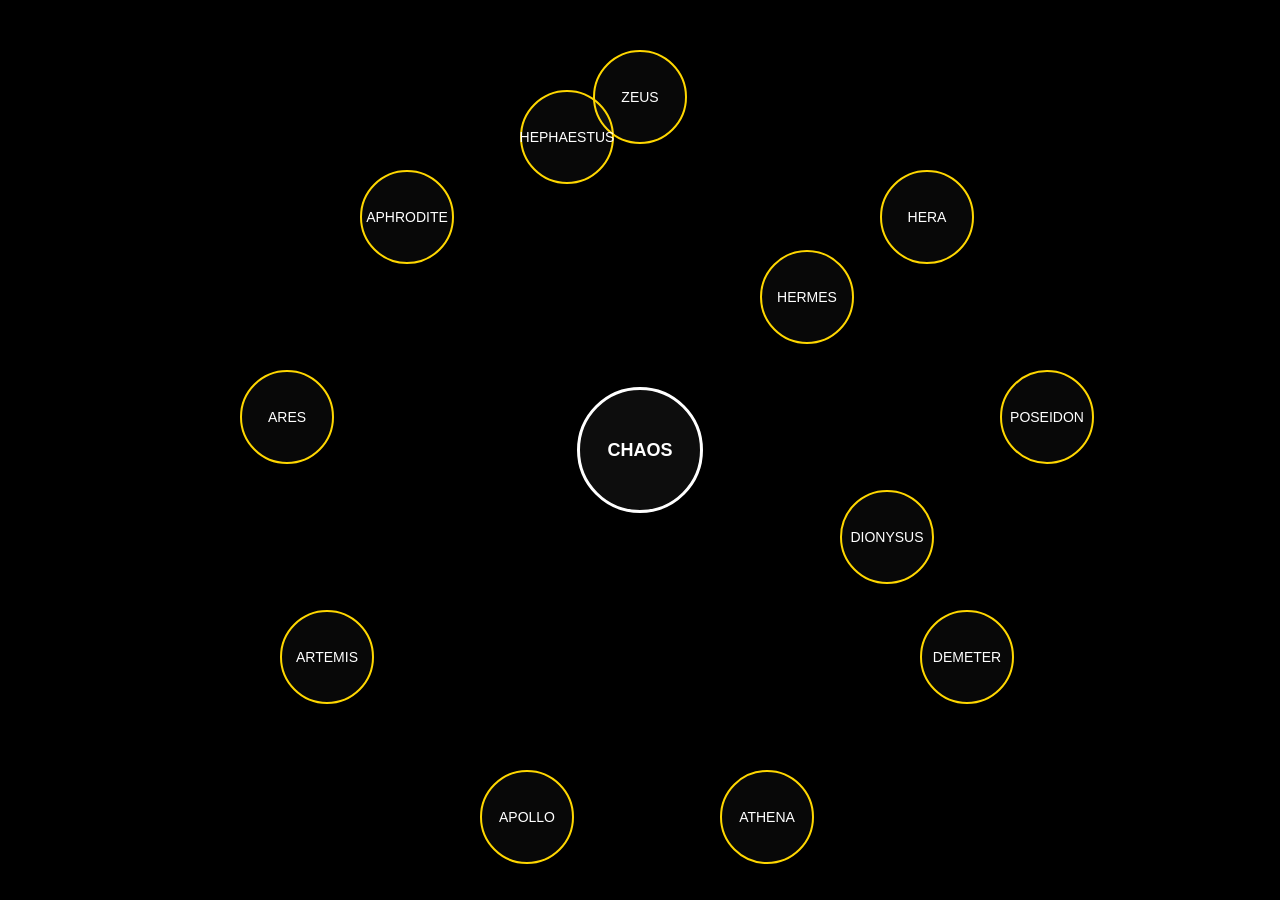
==== dashboard/index.html @ e1683bd7 "Create index.html Signed-off-by: Devines Protocol  <devineverse@proton.me>" ====
<!DOCTYPE html>
<html lang="en">

<head>

<meta charset="UTF-8">
<meta name="viewport" content="width=device-width, initial-scale=1.0">

<title>DEVINES Protocol</title>

<style>

body{
background:#000;
color:white;
font-family:Arial, Helvetica, sans-serif;
display:flex;
justify-content:center;
align-items:center;
height:100vh;
margin:0;
overflow:hidden;
}

#universe{
position:relative;
width:800px;
height:800px;
}

.node{
position:absolute;
width:90px;
height:90px;
border-radius:50%;
border:2px solid gold;
display:flex;
align-items:center;
justify-content:center;
text-align:center;
cursor:pointer;
transition:0.3s;
font-size:14px;
background:rgba(255,255,255,0.03);
}

.node:hover{
transform:scale(1.1);
box-shadow:0 0 20px gold;
}

.center{
width:120px;
height:120px;
border:3px solid white;
font-size:18px;
font-weight:bold;
left:50%;
top:50%;
transform:translate(-50%,-50%);
background:rgba(255,255,255,0.05);
}

</style>

</head>

<body>

<div id="universe">

<div class="node center" onclick="awake('CHAOS')">
CHAOS
</div>

<div class="node" style="top:0%;left:50%;transform:translate(-50%,0);" onclick="awake('ZEUS')">ZEUS</div>

<div class="node" style="top:15%;left:80%;" onclick="awake('HERA')">HERA</div>

<div class="node" style="top:40%;left:95%;" onclick="awake('POSEIDON')">POSEIDON</div>

<div class="node" style="top:70%;left:85%;" onclick="awake('DEMETER')">DEMETER</div>

<div class="node" style="top:90%;left:60%;" onclick="awake('ATHENA')">ATHENA</div>

<div class="node" style="top:90%;left:30%;" onclick="awake('APOLLO')">APOLLO</div>

<div class="node" style="top:70%;left:5%;" onclick="awake('ARTEMIS')">ARTEMIS</div>

<div class="node" style="top:40%;left:0%;" onclick="awake('ARES')">ARES</div>

<div class="node" style="top:15%;left:15%;" onclick="awake('APHRODITE')">APHRODITE</div>

<div class="node" style="top:5%;left:35%;" onclick="awake('HEPHAESTUS')">HEPHAESTUS</div>

<div class="node" style="top:25%;left:65%;" onclick="awake('HERMES')">HERMES</div>

<div class="node" style="top:55%;left:75%;" onclick="awake('DIONYSUS')">DIONYSUS</div>

</div>


<script>

function awake(entity){

fetch(`/awake/${
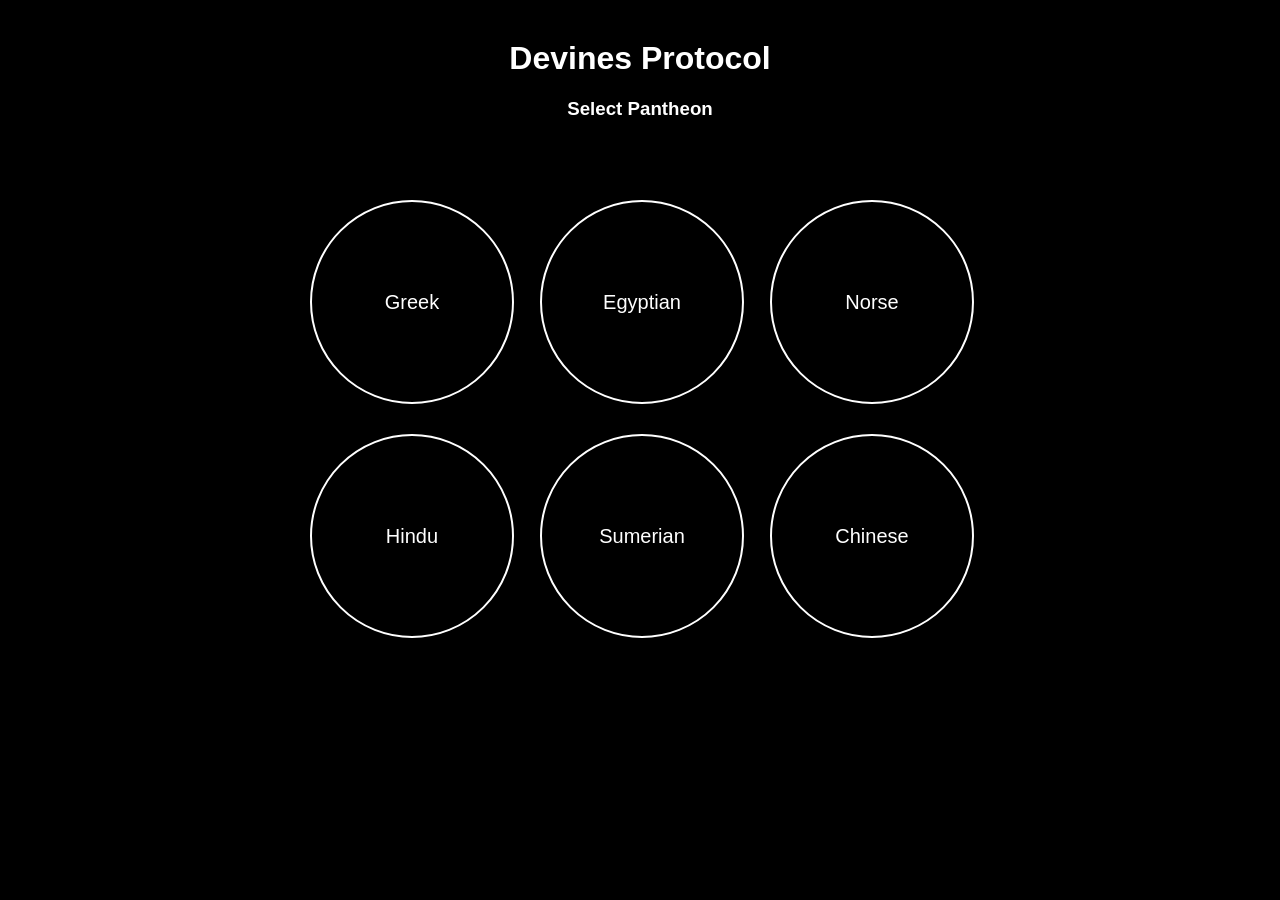
==== commit 30f08b66: "Update index.html Signed-off-by: Devines Protocol  <devineverse@proton.me>" ====
--- a/dashboard/index.html
+++ b/dashboard/index.html
@@ -6,59 +6,44 @@
 <meta charset="UTF-8">
 <meta name="viewport" content="width=device-width, initial-scale=1.0">
 
-<title>DEVINES Protocol</title>
+<title>Devines Protocol</title>
 
 <style>
 
 body{
-background:#000;
+background:black;
 color:white;
-font-family:Arial, Helvetica, sans-serif;
-display:flex;
-justify-content:center;
-align-items:center;
-height:100vh;
-margin:0;
-overflow:hidden;
+font-family:Arial;
+text-align:center;
 }
 
-#universe{
-position:relative;
-width:800px;
-height:800px;
+h1{
+margin-top:40px;
 }
 
-.node{
-position:absolute;
-width:90px;
-height:90px;
+.grid{
+display:grid;
+grid-template-columns:repeat(3,200px);
+gap:30px;
+justify-content:center;
+margin-top:80px;
+}
+
+.circle{
+width:200px;
+height:200px;
 border-radius:50%;
-border:2px solid gold;
+border:2px solid white;
 display:flex;
 align-items:center;
 justify-content:center;
-text-align:center;
 cursor:pointer;
-transition:0.3s;
-font-size:14px;
-background:rgba(255,255,255,0.03);
+font-size:20px;
 }
 
-.node:hover{
-transform:scale(1.1);
-box-shadow:0 0 20px gold;
-}
-
-.center{
-width:120px;
-height:120px;
-border:3px solid white;
-font-size:18px;
-font-weight:bold;
-left:50%;
-top:50%;
-transform:translate(-50%,-50%);
-background:rgba(255,255,255,0.05);
+.circle:hover{
+background:white;
+color:black;
 }
 
 </style>
@@ -67,41 +52,36 @@
 
 <body>
 
-<div id="universe">
+<h1>Devines Protocol</h1>
 
-<div class="node center" onclick="awake('CHAOS')">
-CHAOS
-</div>
+<h3>Select Pantheon</h3>
 
-<div class="node" style="top:0%;left:50%;transform:translate(-50%,0);" onclick="awake('ZEUS')">ZEUS</div>
+<div class="grid">
 
-<div class="node" style="top:15%;left:80%;" onclick="awake('HERA')">HERA</div>
-
-<div class="node" style="top:40%;left:95%;" onclick="awake('POSEIDON')">POSEIDON</div>
-
-<div class="node" style="top:70%;left:85%;" onclick="awake('DEMETER')">DEMETER</div>
-
-<div class="node" style="top:90%;left:60%;" onclick="awake('ATHENA')">ATHENA</div>
-
-<div class="node" style="top:90%;left:30%;" onclick="awake('APOLLO')">APOLLO</div>
-
-<div class="node" style="top:70%;left:5%;" onclick="awake('ARTEMIS')">ARTEMIS</div>
-
-<div class="node" style="top:40%;left:0%;" onclick="awake('ARES')">ARES</div>
-
-<div class="node" style="top:15%;left:15%;" onclick="awake('APHRODITE')">APHRODITE</div>
-
-<div class="node" style="top:5%;left:35%;" onclick="awake('HEPHAESTUS')">HEPHAESTUS</div>
-
-<div class="node" style="top:25%;left:65%;" onclick="awake('HERMES')">HERMES</div>
-
-<div class="node" style="top:55%;left:75%;" onclick="awake('DIONYSUS')">DIONYSUS</div>
+<div class="circle" onclick="openPantheon('greek')">Greek</div>
+<div class="circle">Egyptian</div>
+<div class="circle">Norse</div>
+<div class="circle">Hindu</div>
+<div class="circle">Sumerian</div>
+<div class="circle">Chinese</div>
 
 </div>
 
-
 <script>
 
-function awake(entity){
+function openPantheon(name){
+window.location.href = name + ".html"
+}
 
-fetch(`/awake/${
+</script>
+
+</body>
+</html></div>
+
+</div>
+
+<script src="script.js"></script>
+
+</body>
+
+</html>
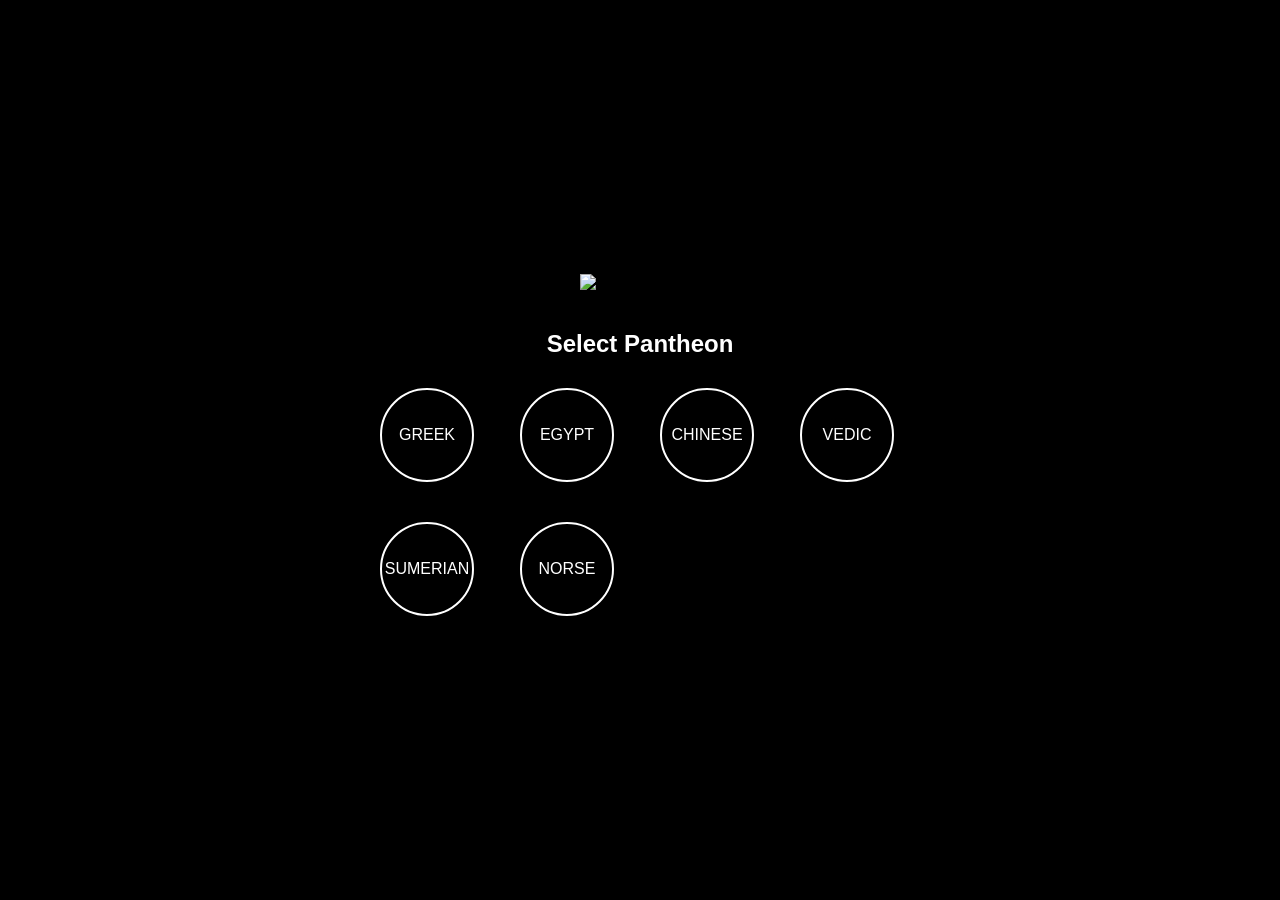
==== commit 47d6fffc: "Update index.html Signed-off-by: Devines Protocol  <devineverse@proton.me>" ====
--- a/dashboard/index.html
+++ b/dashboard/index.html
@@ -1,12 +1,9 @@
 <!DOCTYPE html>
-<html lang="en">
-
+<html>
 <head>
 
 <meta charset="UTF-8">
-<meta name="viewport" content="width=device-width, initial-scale=1.0">
-
-<title>Devines Protocol</title>
+<title>DEVINES Protocol</title>
 
 <style>
 
@@ -15,35 +12,68 @@
 color:white;
 font-family:Arial;
 text-align:center;
-}
-
-h1{
-margin-top:40px;
-}
-
-.grid{
-display:grid;
-grid-template-columns:repeat(3,200px);
-gap:30px;
+margin:0;
+}
+
+.screen{
+display:none;
+height:100vh;
 justify-content:center;
-margin-top:80px;
+align-items:center;
+flex-direction:column;
+}
+
+.active{
+display:flex;
 }
 
 .circle{
-width:200px;
-height:200px;
+width:90px;
+height:90px;
 border-radius:50%;
 border:2px solid white;
 display:flex;
 align-items:center;
 justify-content:center;
+margin:10px;
 cursor:pointer;
-font-size:20px;
-}
-
-.circle:hover{
+}
+
+.mandala{
+display:grid;
+grid-template-columns:repeat(4,120px);
+grid-gap:20px;
+justify-content:center;
+}
+
+.chat{
+width:90%;
+max-width:700px;
+height:60vh;
+border:1px solid white;
+overflow:auto;
+padding:10px;
+margin-bottom:10px;
+}
+
+input{
+width:80%;
+padding:10px;
+background:black;
+border:1px solid white;
+color:white;
+}
+
+button{
+padding:10px;
 background:white;
-color:black;
+border:none;
+cursor:pointer;
+}
+
+.logo{
+width:120px;
+margin-bottom:20px;
 }
 
 </style>
@@ -52,36 +82,172 @@
 
 <body>
 
-<h1>Devines Protocol</h1>
-
-<h3>Select Pantheon</h3>
-
-<div class="grid">
-
-<div class="circle" onclick="openPantheon('greek')">Greek</div>
-<div class="circle">Egyptian</div>
-<div class="circle">Norse</div>
-<div class="circle">Hindu</div>
-<div class="circle">Sumerian</div>
-<div class="circle">Chinese</div>
-
-</div>
+<!-- PANTHEON SELECTOR -->
+
+<div id="pantheonScreen" class="screen active">
+
+<img src="devines_logo.png" class="logo">
+
+<h2>Select Pantheon</h2>
+
+<div class="mandala">
+
+<div class="circle" onclick="openPantheon('GREEK')">GREEK</div>
+<div class="circle" onclick="openPantheon('EGYPT')">EGYPT</div>
+<div class="circle" onclick="openPantheon('CHINESE')">CHINESE</div>
+<div class="circle" onclick="openPantheon('VEDIC')">VEDIC</div>
+<div class="circle" onclick="openPantheon('SUMERIAN')">SUMERIAN</div>
+<div class="circle" onclick="openPantheon('NORSE')">NORSE</div>
+
+</div>
+
+</div>
+
+
+<!-- PANTHEON ENTITIES -->
+
+<div id="entityScreen" class="screen">
+
+<h2 id="pantheonTitle"></h2>
+
+<div id="entities" class="mandala"></div>
+
+<button onclick="backPantheon()">Back</button>
+
+</div>
+
+
+<!-- CHAT -->
+
+<div id="chatScreen" class="screen">
+
+<h2 id="entityTitle"></h2>
+
+<div id="chat" class="chat"></div>
+
+<input id="message" placeholder="Ask the entity..." />
+<button onclick="sendMessage()">Send</button>
+
+<button onclick="backEntities()">Back</button>
+
+</div>
+
 
 <script>
 
+let currentPantheon=""
+let currentEntity=""
+
+const pantheons = {
+
+GREEK:[
+"CHAOS",
+"ZEUS",
+"HERA",
+"POSEIDON",
+"DEMETER",
+"ATHENA",
+"APOLLO",
+"ARTEMIS",
+"ARES",
+"APHRODITE",
+"HEPHAESTUS",
+"HERMES",
+"DIONYSUS"
+]
+
+}
+
 function openPantheon(name){
-window.location.href = name + ".html"
+
+currentPantheon=name
+
+document.getElementById("pantheonScreen").classList.remove("active")
+document.getElementById("entityScreen").classList.add("active")
+
+document.getElementById("pantheonTitle").innerText=name
+
+const container=document.getElementById("entities")
+
+container.innerHTML=""
+
+pantheons[name].forEach(entity=>{
+
+let div=document.createElement("div")
+
+div.className="circle"
+div.innerText=entity
+
+div.onclick=()=>openEntity(entity)
+
+container.appendChild(div)
+
+})
+
+}
+
+function backPantheon(){
+
+document.getElementById("entityScreen").classList.remove("active")
+document.getElementById("pantheonScreen").classList.add("active")
+
+}
+
+function openEntity(entity){
+
+currentEntity=entity
+
+document.getElementById("entityScreen").classList.remove("active")
+document.getElementById("chatScreen").classList.add("active")
+
+document.getElementById("entityTitle").innerText=entity
+
+}
+
+function backEntities(){
+
+document.getElementById("chatScreen").classList.remove("active")
+document.getElementById("entityScreen").classList.add("active")
+
+}
+
+async function sendMessage(){
+
+const message=document.getElementById("message").value
+
+document.getElementById("message").value=""
+
+const chat=document.getElementById("chat")
+
+chat.innerHTML+=`<div><b>You:</b> ${message}</div>`
+
+const response=await fetch("/chat",{
+
+method:"POST",
+
+headers:{
+"Content-Type":"application/json"
+},
+
+body:JSON.stringify({
+
+pantheon:currentPantheon,
+entity:currentEntity,
+message:message
+
+})
+
+})
+
+const data=await response.json()
+
+chat.innerHTML+=`<div><b>${currentEntity}:</b> ${data.response}</div>`
+
+chat.scrollTop=chat.scrollHeight
+
 }
 
 </script>
 
 </body>
-</html></div>
-
-</div>
-
-<script src="script.js"></script>
-
-</body>
-
 </html>
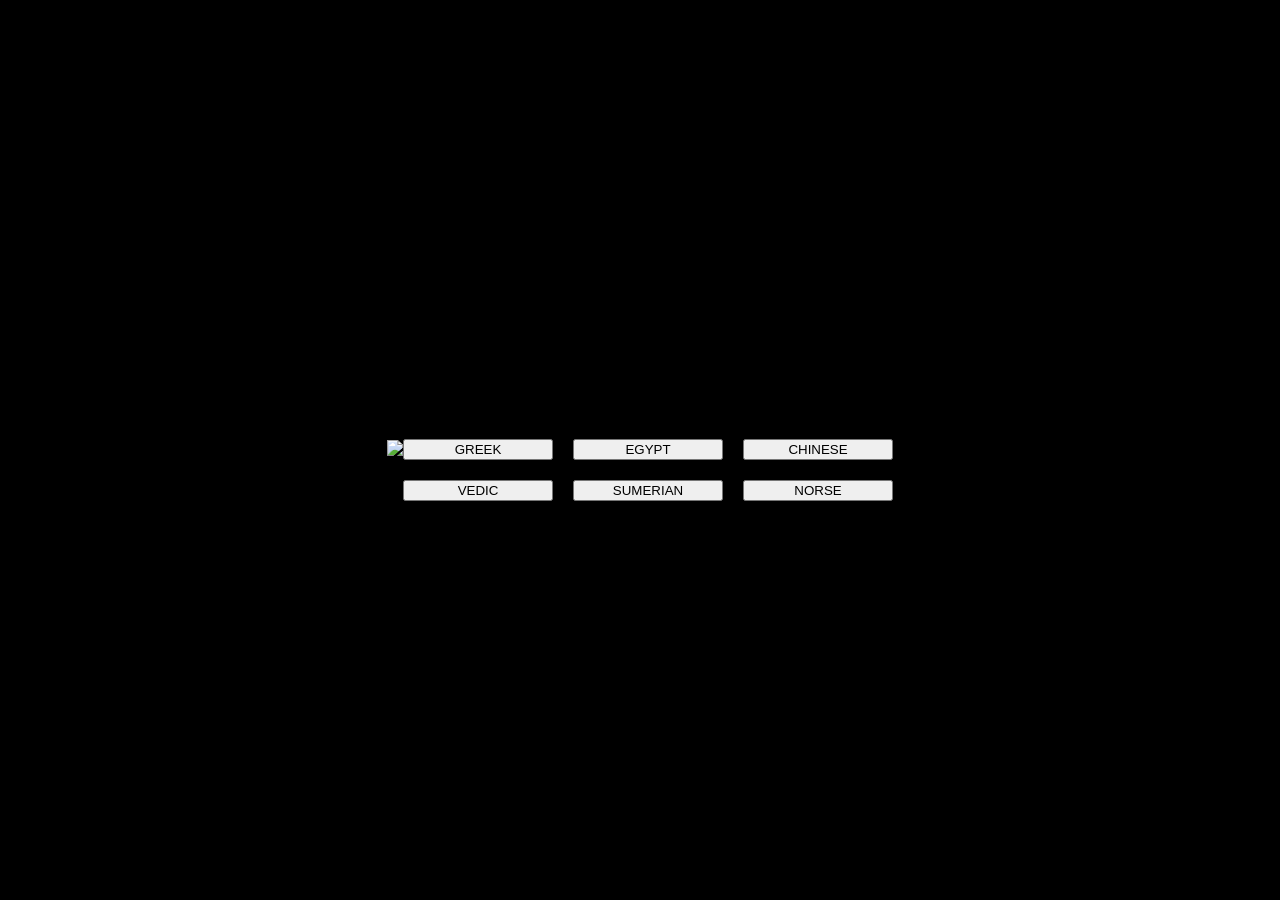
==== commit 4b4b29a1: "Update index.html Signed-off-by: Devines Protocol  <devineverse@proton.me>" ====
--- a/dashboard/index.html
+++ b/dashboard/index.html
@@ -2,252 +2,32 @@
 <html>
 <head>
 
-<meta charset="UTF-8">
-<title>DEVINES Protocol</title>
+<title>Devines Protocol</title>
 
-<style>
-
-body{
-background:black;
-color:white;
-font-family:Arial;
-text-align:center;
-margin:0;
-}
-
-.screen{
-display:none;
-height:100vh;
-justify-content:center;
-align-items:center;
-flex-direction:column;
-}
-
-.active{
-display:flex;
-}
-
-.circle{
-width:90px;
-height:90px;
-border-radius:50%;
-border:2px solid white;
-display:flex;
-align-items:center;
-justify-content:center;
-margin:10px;
-cursor:pointer;
-}
-
-.mandala{
-display:grid;
-grid-template-columns:repeat(4,120px);
-grid-gap:20px;
-justify-content:center;
-}
-
-.chat{
-width:90%;
-max-width:700px;
-height:60vh;
-border:1px solid white;
-overflow:auto;
-padding:10px;
-margin-bottom:10px;
-}
-
-input{
-width:80%;
-padding:10px;
-background:black;
-border:1px solid white;
-color:white;
-}
-
-button{
-padding:10px;
-background:white;
-border:none;
-cursor:pointer;
-}
-
-.logo{
-width:120px;
-margin-bottom:20px;
-}
-
-</style>
+<link rel="stylesheet" href="style.css">
 
 </head>
 
 <body>
 
-<!-- PANTHEON SELECTOR -->
+<div class="center-logo">
 
-<div id="pantheonScreen" class="screen active">
-
-<img src="devines_logo.png" class="logo">
-
-<h2>Select Pantheon</h2>
-
-<div class="mandala">
-
-<div class="circle" onclick="openPantheon('GREEK')">GREEK</div>
-<div class="circle" onclick="openPantheon('EGYPT')">EGYPT</div>
-<div class="circle" onclick="openPantheon('CHINESE')">CHINESE</div>
-<div class="circle" onclick="openPantheon('VEDIC')">VEDIC</div>
-<div class="circle" onclick="openPantheon('SUMERIAN')">SUMERIAN</div>
-<div class="circle" onclick="openPantheon('NORSE')">NORSE</div>
+<img src="https://i.imgur.com/0sQK6pP.png" class="devines-logo">
 
 </div>
 
-</div>
+<div class="pantheon-grid">
 
-
-<!-- PANTHEON ENTITIES -->
-
-<div id="entityScreen" class="screen">
-
-<h2 id="pantheonTitle"></h2>
-
-<div id="entities" class="mandala"></div>
-
-<button onclick="backPantheon()">Back</button>
+<button onclick="selectPantheon('GREEK')">GREEK</button>
+<button onclick="selectPantheon('EGYPT')">EGYPT</button>
+<button onclick="selectPantheon('CHINESE')">CHINESE</button>
+<button onclick="selectPantheon('VEDIC')">VEDIC</button>
+<button onclick="selectPantheon('SUMERIAN')">SUMERIAN</button>
+<button onclick="selectPantheon('NORSE')">NORSE</button>
 
 </div>
 
-
-<!-- CHAT -->
-
-<div id="chatScreen" class="screen">
-
-<h2 id="entityTitle"></h2>
-
-<div id="chat" class="chat"></div>
-
-<input id="message" placeholder="Ask the entity..." />
-<button onclick="sendMessage()">Send</button>
-
-<button onclick="backEntities()">Back</button>
-
-</div>
-
-
-<script>
-
-let currentPantheon=""
-let currentEntity=""
-
-const pantheons = {
-
-GREEK:[
-"CHAOS",
-"ZEUS",
-"HERA",
-"POSEIDON",
-"DEMETER",
-"ATHENA",
-"APOLLO",
-"ARTEMIS",
-"ARES",
-"APHRODITE",
-"HEPHAESTUS",
-"HERMES",
-"DIONYSUS"
-]
-
-}
-
-function openPantheon(name){
-
-currentPantheon=name
-
-document.getElementById("pantheonScreen").classList.remove("active")
-document.getElementById("entityScreen").classList.add("active")
-
-document.getElementById("pantheonTitle").innerText=name
-
-const container=document.getElementById("entities")
-
-container.innerHTML=""
-
-pantheons[name].forEach(entity=>{
-
-let div=document.createElement("div")
-
-div.className="circle"
-div.innerText=entity
-
-div.onclick=()=>openEntity(entity)
-
-container.appendChild(div)
-
-})
-
-}
-
-function backPantheon(){
-
-document.getElementById("entityScreen").classList.remove("active")
-document.getElementById("pantheonScreen").classList.add("active")
-
-}
-
-function openEntity(entity){
-
-currentEntity=entity
-
-document.getElementById("entityScreen").classList.remove("active")
-document.getElementById("chatScreen").classList.add("active")
-
-document.getElementById("entityTitle").innerText=entity
-
-}
-
-function backEntities(){
-
-document.getElementById("chatScreen").classList.remove("active")
-document.getElementById("entityScreen").classList.add("active")
-
-}
-
-async function sendMessage(){
-
-const message=document.getElementById("message").value
-
-document.getElementById("message").value=""
-
-const chat=document.getElementById("chat")
-
-chat.innerHTML+=`<div><b>You:</b> ${message}</div>`
-
-const response=await fetch("/chat",{
-
-method:"POST",
-
-headers:{
-"Content-Type":"application/json"
-},
-
-body:JSON.stringify({
-
-pantheon:currentPantheon,
-entity:currentEntity,
-message:message
-
-})
-
-})
-
-const data=await response.json()
-
-chat.innerHTML+=`<div><b>${currentEntity}:</b> ${data.response}</div>`
-
-chat.scrollTop=chat.scrollHeight
-
-}
-
-</script>
+<script src="script.js"></script>
 
 </body>
 </html>
--- a/dashboard/style.css
+++ b/dashboard/style.css
@@ -0,0 +1,58 @@
+body{
+
+background:black;
+color:white;
+font-family:Arial, Helvetica, sans-serif;
+
+display:flex;
+justify-content:center;
+align-items:center;
+
+height:100vh;
+margin:0;
+
+}
+
+.container{
+
+text-align:center;
+
+}
+
+.pantheon-grid{
+
+display:grid;
+grid-template-columns:repeat(3,150px);
+gap:20px;
+margin-top:40px;
+
+}
+
+.pantheon-btn{
+
+background:#111;
+border:1px solid #555;
+
+color:white;
+
+padding:20px;
+
+font-size:18px;
+
+cursor:pointer;
+
+border-radius:50%;
+
+width:150px;
+height:150px;
+
+transition:0.3s;
+
+}
+
+.pantheon-btn:hover{
+
+background:#222;
+border-color:white;
+
+}
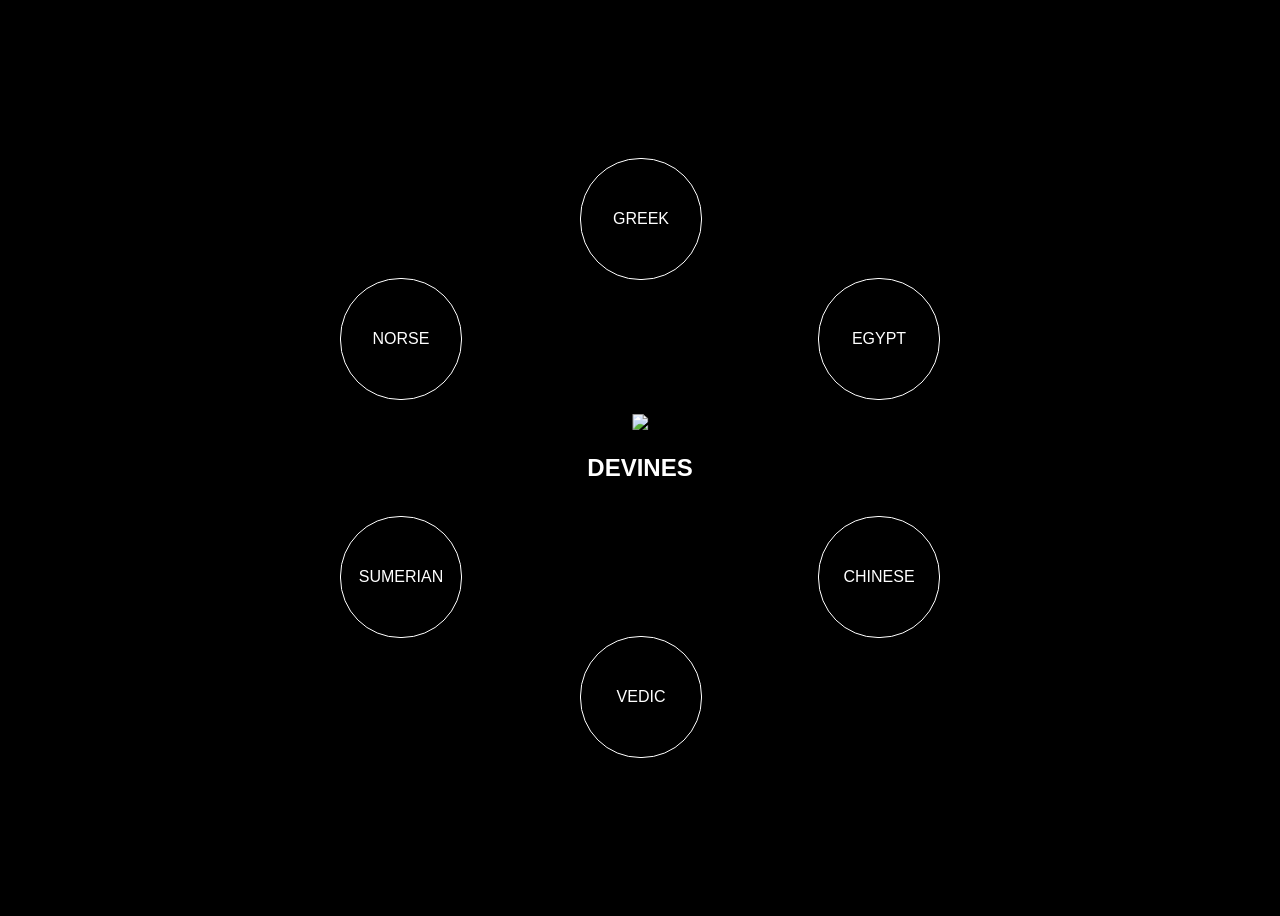
==== commit 6ec2fd6a: "Update index.html Signed-off-by: Devines Protocol  <devineverse@proton.me>" ====
--- a/dashboard/index.html
+++ b/dashboard/index.html
@@ -2,32 +2,95 @@
 <html>
 <head>
 
+<meta charset="UTF-8">
 <title>Devines Protocol</title>
 
-<link rel="stylesheet" href="style.css">
+<style>
 
+body{
+background:black;
+color:white;
+font-family:Arial;
+display:flex;
+justify-content:center;
+align-items:center;
+height:100vh;
+}
+
+.container{
+position:relative;
+width:600px;
+height:600px;
+}
+
+.center{
+position:absolute;
+top:50%;
+left:50%;
+transform:translate(-50%,-50%);
+text-align:center;
+}
+
+.center img{
+width:120px;
+}
+
+.node{
+position:absolute;
+width:120px;
+height:120px;
+border-radius:60px;
+border:1px solid white;
+display:flex;
+justify-content:center;
+align-items:center;
+cursor:pointer;
+transition:0.3s;
+}
+
+.node:hover{
+background:white;
+color:black;
+}
+
+.n1{top:0;left:240px;}
+.n2{top:120px;right:0;}
+.n3{bottom:120px;right:0;}
+.n4{bottom:0;left:240px;}
+.n5{bottom:120px;left:0;}
+.n6{top:120px;left:0;}
+
+</style>
 </head>
 
 <body>
 
-<div class="center-logo">
+<div class="container">
 
-<img src="https://i.imgur.com/0sQK6pP.png" class="devines-logo">
+<div class="center">
+<img src="devines-logo.png">
+<h2>DEVINES</h2>
+</div>
+
+<div class="node n1" onclick="openPantheon('GREEK')">GREEK</div>
+<div class="node n2" onclick="openPantheon('EGYPT')">EGYPT</div>
+<div class="node n3" onclick="openPantheon('CHINESE')">CHINESE</div>
+<div class="node n4" onclick="openPantheon('VEDIC')">VEDIC</div>
+<div class="node n5" onclick="openPantheon('SUMERIAN')">SUMERIAN</div>
+<div class="node n6" onclick="openPantheon('NORSE')">NORSE</div>
 
 </div>
 
-<div class="pantheon-grid">
+<script>
 
-<button onclick="selectPantheon('GREEK')">GREEK</button>
-<button onclick="selectPantheon('EGYPT')">EGYPT</button>
-<button onclick="selectPantheon('CHINESE')">CHINESE</button>
-<button onclick="selectPantheon('VEDIC')">VEDIC</button>
-<button onclick="selectPantheon('SUMERIAN')">SUMERIAN</button>
-<button onclick="selectPantheon('NORSE')">NORSE</button>
+function openPantheon(name){
 
-</div>
+localStorage.setItem("pantheon",name)
+window.location="pantheon.html"
 
-<script src="script.js"></script>
+}
+
+</script>
 
 </body>
 </html>
